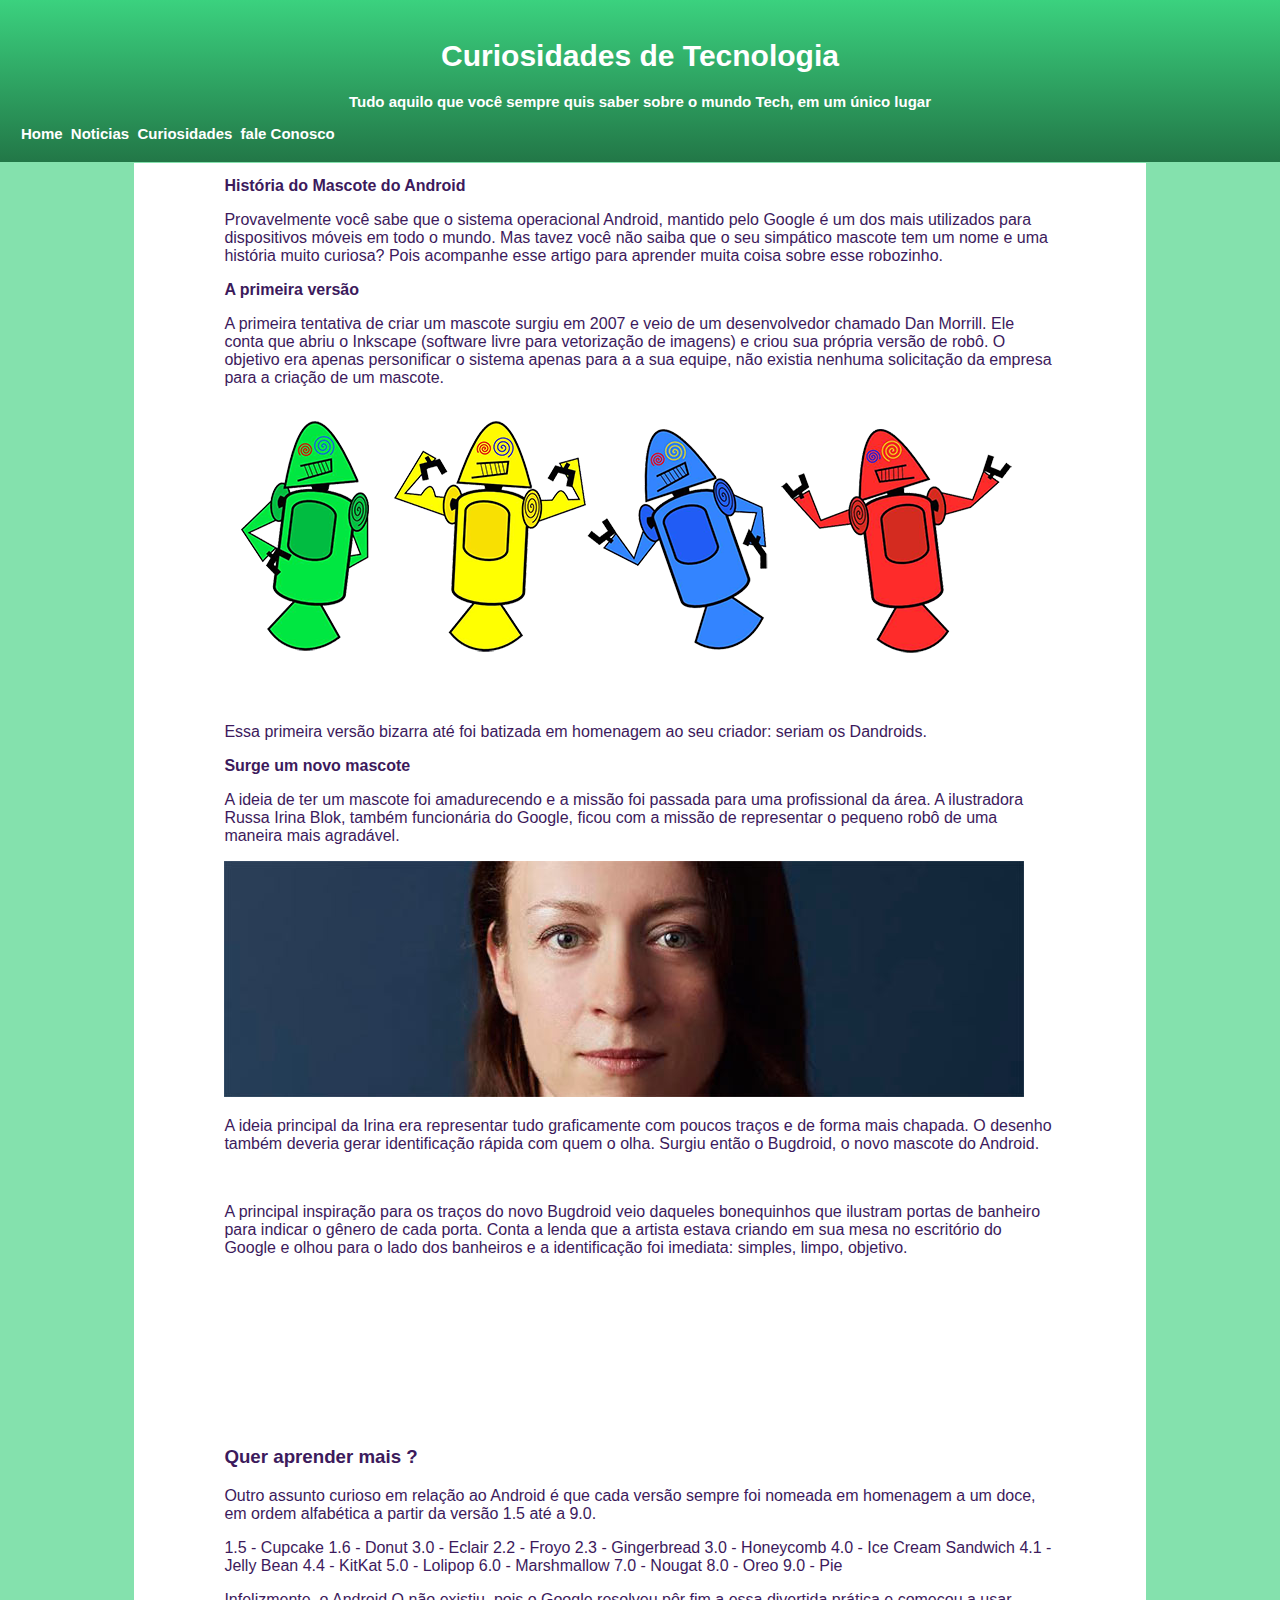
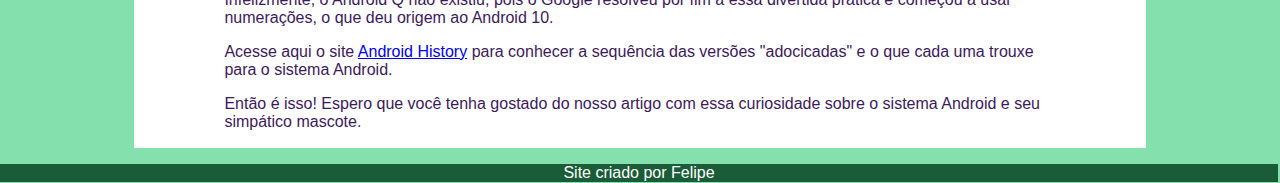
==== index.html @ 37a86e4b "site" ====
<!DOCTYPE html>
<html lang="pt-br">
<head>
    <meta charset="UTF-8">
    <meta name="viewport" content="width=device-width, initial-scale=1.0">
    <title>Curiosidades de Tecnologia</title>

    <style>
        @font-face {
            font-family:'Android' ;
            src: url('fontes/Android.ttf')
            format('truetype');
            font-weight: normal;
            font-style: normal;

    
        }
        
       body {
        
       font: 1em sans-serif;
       background-color:#84E1AD ;

       }  
       h2 {
        font: 1em   Arial, Helvetica sans-serif;
        font-size: 1em;
        font-weight: bold;
        font-style: normal;
        text-decoration: none;
       }
   
       header {

             background-image: linear-gradient(to bottom, #3BD27F, #227747);
             font: bolder 15px Arial;
             
              
              text-align: left;
             color: white;
             padding: 20px 20px;
             margin: -9px;
             border-radius: auto;}


             #principal {
                
                font-size: 2em;
                font-weight: normal;
                font-style: normal;

                text-align: center;
                font: bold 30px Arial;
             }


            nav > a {
                padding: 1px;
                margin: 1px;
                color: white;
                text-decoration: none;
                
                
              
            
                
             }

             .principal{
                color: white;
                text-decoration: none;
                text-align: center;
            

             }
            main {
                
                background-color: white;
                
            
                width:auto ;
                padding: 1px 90px;
                margin-top: 10px;
                margin-bottom: auto;
                margin-left: 10%;
               margin-right: 10%;
                border: auto;
                
               color: #3c1a5c;
               

            
               
               

               
    
            
            

            }
           
         
            


       
  
            
       
            
            
        
        
        
        
        
        
        
            footer {
            background-color: #1A5C38;
            color:white ;
            text-align: center;
            padding: auto;
            
            margin: 0px -6px -16px -8px;
      
        
}

 



       
       
       
    
	
	
	
       
	
	
	
	

    
	
       
    
	


        

    </style>
</head>
<body>
    <header>
        <h1 id="principal">Curiosidades de Tecnologia</h1>
        <p class="principal">
            Tudo aquilo que você sempre quis saber sobre o mundo Tech, em um único lugar
        </p>
        <nav>
           
            <a href="site.html"> Home</a>
            <a href="noticias.html">Noticias</a>
            <a href="curiosidades.html">Curiosidades</a>
            <a href="Fale Conosco.html">fale Conosco</a>

        </nav>
    </header>
    <main>
        <h2>História do Mascote do Android</h2>
        <p>
            Provavelmente você sabe que o sistema operacional Android, mantido pelo Google é um dos mais utilizados para dispositivos móveis em todo o mundo. Mas tavez você não saiba que o seu simpático mascote tem um nome e uma história muito curiosa? Pois acompanhe esse artigo para aprender muita coisa sobre esse robozinho.</p>

            <h2>A primeira versão</h2>
            <p>A primeira tentativa de criar um mascote surgiu em 2007 e veio de um desenvolvedor chamado Dan Morrill. Ele conta que abriu o Inkscape (software livre para vetorização de imagens) e criou sua própria versão de robô. O objetivo era apenas personificar o sistema apenas para a a sua equipe, não existia nenhuma solicitação da empresa para a criação de um mascote.</p>
            
            <picture>
                <source media="(max-width: 350px )" srcset="imagens/dan1.png" type="image/png">

                <source media="(max-width: 400px )" 
                srcset="imagens/dan1.png" type="image/png">

                <source media="(max-width: 450px )" 
                srcset="imagens/dan1.png" type="image/png">

                <source media="(max-width: 1050px )" 
                srcset="imagens/dan1.png" type="image/png">

                <img src="imagens/dan-droids.png" alt="imagem flexivel">
            </picture>
              
            
            
              

          
              
                       
            </p>
                   
            <img src="#" alt="">
            <img src="#" alt="">
            <img src="#" alt="">
            <img src="#" alt="">
            <p>Essa primeira versão bizarra até foi batizada em homenagem ao seu criador: seriam os Dandroids.
            </p>
            <h2>Surge um novo mascote</h2>
            <p>A ideia de ter um mascote foi amadurecendo e a missão foi passada para uma profissional da área. A ilustradora Russa Irina Blok, também funcionária do Google, ficou com a missão de representar o pequeno robô de uma maneira mais agradável.
            </p>
            <picture>
                <source media="(max-width: 600px )"
                 srcset="imagens/pequeno.jpg"
                 type="image/jpg">

                <source media="(max-width: 810px )" srcset="imagens/irina-blok.jpg" 
                type="image/jpg">

                <source media="(max-width: 800px)" srcset="imagens/irina-blok.jpg" type="image/jpg">
                

                

                 
            <img src="imagens/irina-blok.jpg" alt="">
                

                
            </picture>
              
                

                
            <p>A ideia principal da Irina era representar tudo graficamente com poucos traços e de forma mais chapada. O desenho também deveria gerar identificação rápida com quem o olha. Surgiu então o Bugdroid, o novo mascote do Android.</p>
            <img src="#" alt="">
            <p>A principal inspiração para os traços do novo Bugdroid veio daqueles bonequinhos que ilustram portas de banheiro para indicar o gênero de cada porta. Conta a lenda que a artista estava criando em sua mesa no escritório do Google e olhou para o lado dos banheiros e a identificação foi imediata: simples, limpo, objetivo.</p>
            <video src="#"></video>
            <h3>Quer aprender mais ?</h3>
            <p>Outro assunto curioso em relação ao Android é que cada versão sempre foi nomeada em homenagem a um doce, em ordem alfabética a partir da versão 1.5 até a 9.0.</p>
            
                <p>
                    1.5 - Cupcake
                    1.6 - Donut
                    3.0 - Eclair
                    2.2 - Froyo
                    2.3 - Gingerbread
                    3.0 - Honeycomb
                    4.0 - Ice Cream Sandwich
                    4.1 - Jelly Bean
                    4.4 - KitKat
                    5.0 - Lolipop
                    6.0 - Marshmallow
                    7.0 - Nougat
                    8.0 - Oreo
                    9.0 - Pie
                    </p>
                    <p>Infelizmente, o Android Q não existiu, pois o Google resolveu pôr fim a essa divertida prática e começou a usar numerações, o que deu origem ao Android 10.</p>
                    <p>Acesse aqui o site <a href="#">Android History</a> para conhecer a sequência das versões "adocicadas" e o que cada uma trouxe para o sistema Android.</p>
                    <p>Então é isso! Espero que você tenha gostado do nosso artigo com essa curiosidade sobre o sistema Android e seu simpático mascote.</p>
                    
            </h3>
            



    </main>

    <footer>
        <p>Site criado por Felipe</p>
    </footer>
    
    
</body>
</html>
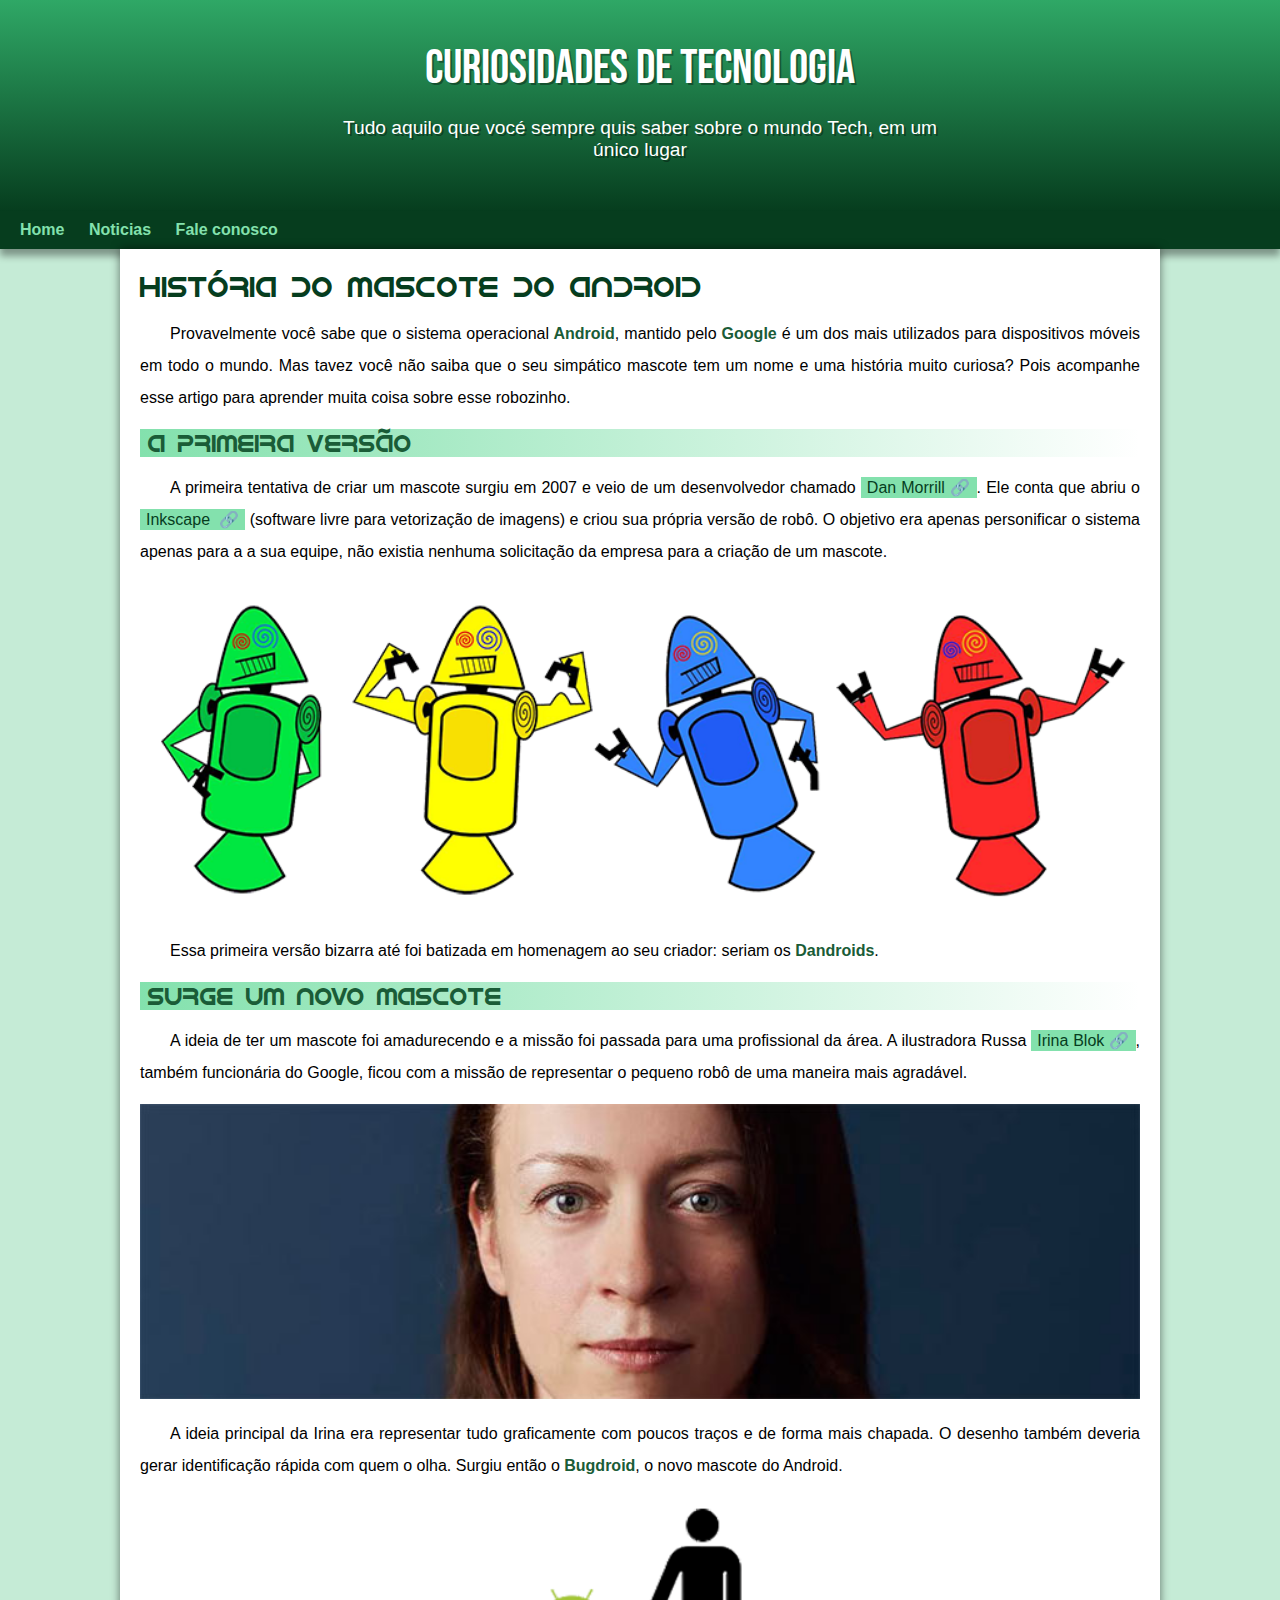
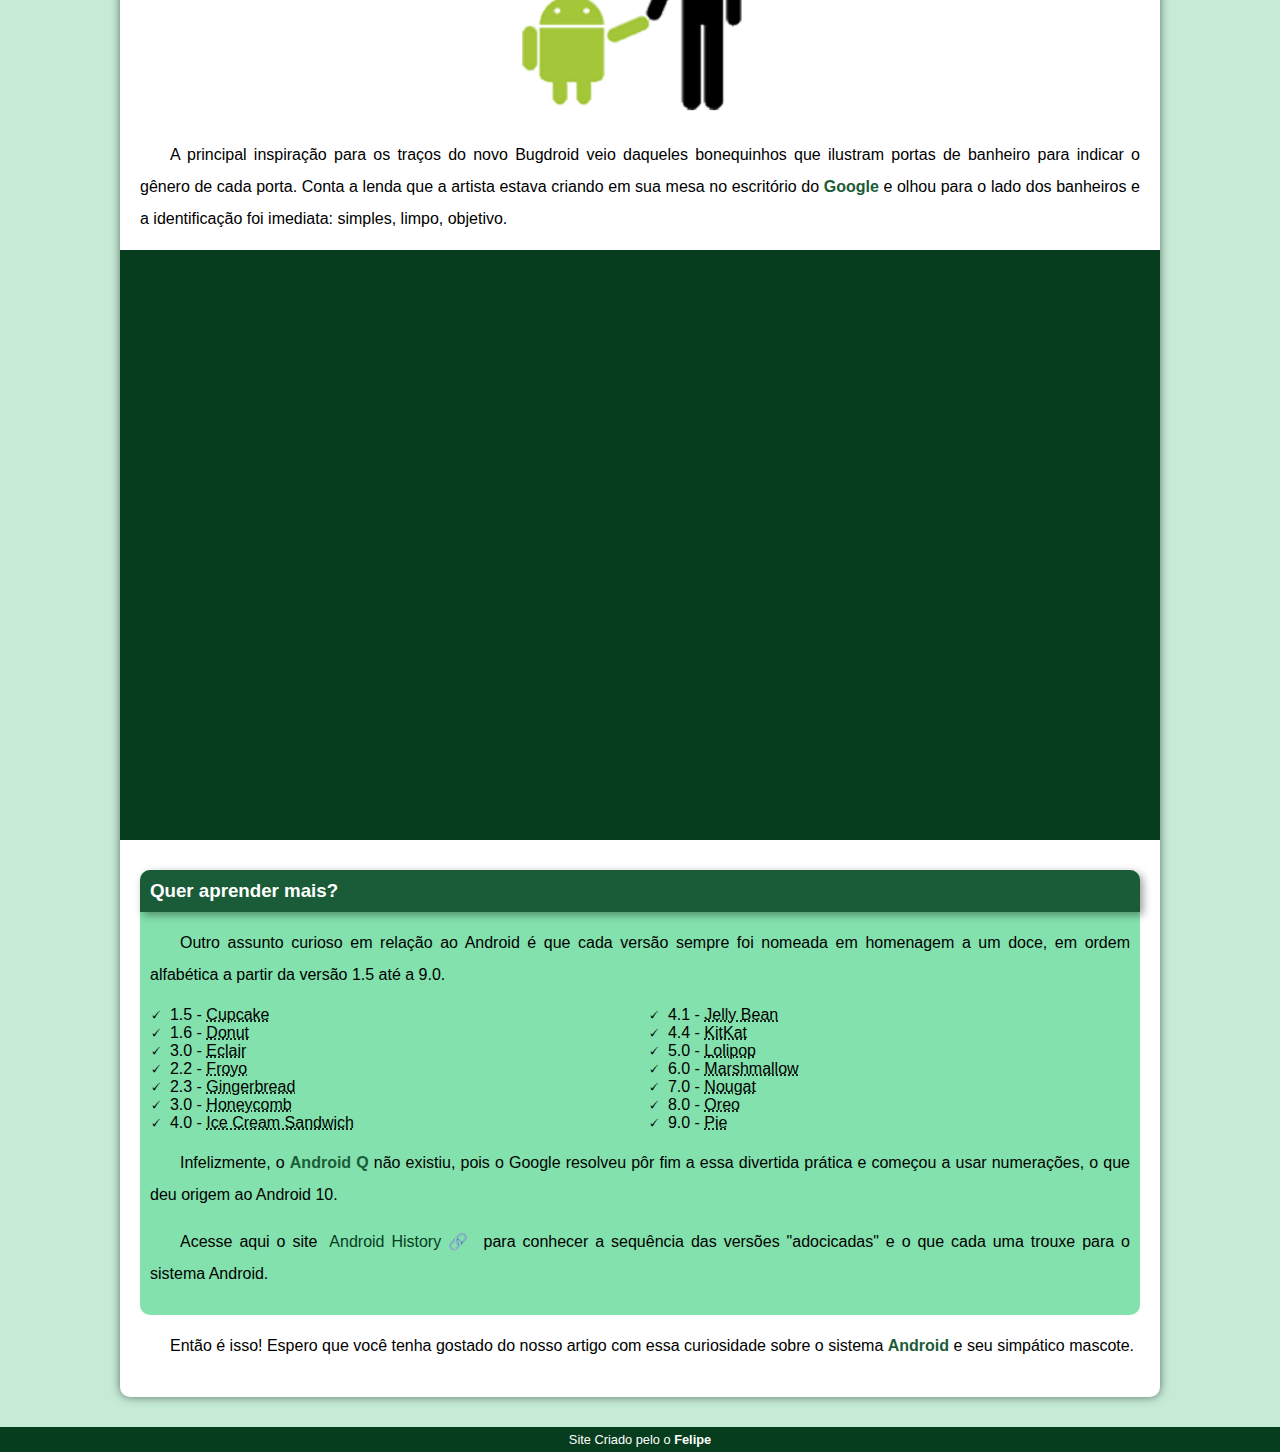
==== commit 727792e3: "a" ====
--- a/index.html
+++ b/index.html
@@ -3,276 +3,161 @@
 <head>
     <meta charset="UTF-8">
     <meta name="viewport" content="width=device-width, initial-scale=1.0">
-    <title>Curiosidades de Tecnologia</title>
+    <title>Site</title>
+    <link rel="shortcut icon" href="imagens/favicon.ico" type="image/x-icon">
+    <link rel="stylesheet" href="estilo/style.css">
+    
+</head>
 
-    <style>
-        @font-face {
-            font-family:'Android' ;
-            src: url('fontes/Android.ttf')
-            format('truetype');
-            font-weight: normal;
-            font-style: normal;
+<body>
+    <header>
+        <h1>Curiosidades De Tecnologia </h1>
+        <p>Tudo aquilo que vocé sempre quis saber sobre o mundo Tech, em um único lugar </p>
+    </header>
+    <nav>
+        <a href="#">Home</a>
+        <a href="#">Noticias</a>
+        <a href="#">Fale conosco</a>
+    </nav>
+    <main>
+        <article>
+        <h1>
+                História do Mascote do Android
+        </h1>
+
+        <p>
+                Provavelmente você sabe que o sistema operacional<strong> Android</strong>, mantido pelo <strong>Google</strong> é um dos mais utilizados para dispositivos móveis em todo o mundo. Mas tavez você não saiba que o seu simpático mascote tem um nome e uma história muito curiosa? Pois acompanhe esse artigo para aprender muita coisa sobre esse robozinho.
+        </p>
+
+        <h2>
+                A primeira versão
+        </h2>
+
+        <p>
+                A primeira tentativa de criar um mascote surgiu em 2007 e veio de um desenvolvedor chamado <a href="https://androidcommunity.com/dan-morrill-shows-us-the-android-mascot-that-almost-was-20130103/" target="_blank" class="externo">Dan Morrill</a>. Ele conta que abriu o <a href="https://inkscape.org/pt-br/" target="_blank" class="externo">Inkscape
+                </a> (software livre para vetorização de imagens) e criou sua própria versão de robô. O objetivo era apenas personificar o sistema apenas para a a sua equipe, não existia nenhuma solicitação da empresa para a criação de um mascote.
+        </p>
+
+            <picture>
+                <source media="(max-width: 770px )" srcset="imagens/dan1.png">
+                <img src="imagens/dan-droids.png"  alt="Primeiro mascote do android"></picture>
+
+                
+        <p>
+                Essa primeira versão bizarra até foi batizada em homenagem ao seu criador: seriam os <strong>Dandroids</strong>.
+        </p>
+
+        <h2>
+                Surge um novo mascote
+        </h2>
+
+        <p>
+                A ideia de ter um mascote foi amadurecendo e a missão foi passada para uma profissional da área. A ilustradora Russa <a href="https://www.irinablok.com/android" target="_blank" class="externo">Irina Blok</a>, também funcionária do Google, ficou com a missão de representar o pequeno robô de uma maneira mais agradável.
+
+        </p>
+
+            <picture>
+                <source media="(max-width: 770px )" srcset="imagens/pequeno.jpg">
+                <img src="imagens/irina-blok.jpg"   alt="criado do bugdroid"></picture>
+
+        <p>
+                A ideia principal da Irina era representar tudo graficamente com poucos traços e de forma mais chapada. O desenho também deveria gerar identificação rápida com quem o olha. Surgiu então o <strong>Bugdroid</strong>, o novo mascote do Android.
+        </p>
 
     
-        }
-        
-       body {
-        
-       font: 1em sans-serif;
-       background-color:#84E1AD ;
-
-       }  
-       h2 {
-        font: 1em   Arial, Helvetica sans-serif;
-        font-size: 1em;
-        font-weight: bold;
-        font-style: normal;
-        text-decoration: none;
-       }
-   
-       header {
-
-             background-image: linear-gradient(to bottom, #3BD27F, #227747);
-             font: bolder 15px Arial;
-             
-              
-              text-align: left;
-             color: white;
-             padding: 20px 20px;
-             margin: -9px;
-             border-radius: auto;}
+                <img src="imagens/bugdroid.png" class="pequeno" alt="bugdroid">
 
 
-             #principal {
+        <p>
+                A principal inspiração para os traços do novo Bugdroid veio daqueles bonequinhos que ilustram portas de banheiro para indicar o gênero de cada porta. Conta a lenda que a artista estava criando em sua mesa no escritório do <strong>Google</strong> e olhou para o lado dos banheiros e a identificação foi imediata: simples, limpo, objetivo.
+        </p>
+
+            <div class="video">
+                <iframe width="560" height="315" src="https://www.youtube.com/embed/l2UDgpLz20M" title="YouTube video player" frameborder="0" allow="accelerometer; autoplay; clipboard-write; encrypted-media; gyroscope; picture-in-picture; web-share" allowfullscreen></iframe>
+        </div>
+            
+             
+
+            <aside>
+                <h3>
+                        Quer aprender mais?
+                </h3>
+                <p>
+                        Outro assunto curioso em relação ao Android é que cada versão sempre foi nomeada em homenagem a um doce, em ordem alfabética a partir da versão 1.5 até a 9.0.
+
+            </p>
+            
+            <ul>
+                    <li>1.5 - <abbr title="Bolo De copo">Cupcake</abbr>
+                    </li>
+                    <li>1.6 - <abbr title="Rosquinha">Donut</abbr>
+
+                    </li>
+                    <li>3.0 - <abbr title="Bomba">Eclair</abbr>
+
+                    </li>
+                    <li>2.2 - <abbr title="Iogurte Congelado">Froyo</abbr>
+
+                    </li>
+                    <li>2.3 - <abbr title="Biscoito de genbribre">Gingerbread</abbr>
+
+                    </li>
+                    <li>3.0 - <abbr title="favo de Mel">Honeycomb</abbr>
+
+                    </li>
+                    <li>4.0 - <abbr title="Sanduiche de sorvete">Ice Cream Sandwich</abbr>
+
+                    </li>
+                    <li>4.1 - <abbr title="Jujuba">Jelly Bean</abbr>
+
+                    </li>
+                    <li>4.4 - <abbr title="KitKat">KitKat</abbr>
+
+                    </li>
+                    <li>5.0 - <abbr title="Pirulito">Lolipop</abbr>
+                    </li>
+                    <li>6.0 - <abbr title="Marsmallow">Marshmallow</abbr>
+
+                    </li>
+                    <li>7.0 - <abbr title="Torrone">Nougat</abbr>
+
+                    </li>
+                    <li>8.0 - <abbr title="Oreo">Oreo</abbr>
+
+                    </li>
+                    <li>9.0 - <abbr title="Torta">Pie</abbr>
+
+                    </li>
+
+            </ul>
                 
-                font-size: 2em;
-                font-weight: normal;
-                font-style: normal;
-
-                text-align: center;
-                font: bold 30px Arial;
-             }
-
-
-            nav > a {
-                padding: 1px;
-                margin: 1px;
-                color: white;
-                text-decoration: none;
-                
-                
-              
+            <p> 
+                    Infelizmente, o <strong>Android Q</strong> não existiu, pois o Google resolveu pôr fim a essa divertida prática e começou a usar numerações, o que deu origem ao Android 10.
+            </p>
             
-                
-             }
-
-             .principal{
-                color: white;
-                text-decoration: none;
-                text-align: center;
-            
-
-             }
-            main {
-                
-                background-color: white;
-                
-            
-                width:auto ;
-                padding: 1px 90px;
-                margin-top: 10px;
-                margin-bottom: auto;
-                margin-left: 10%;
-               margin-right: 10%;
-                border: auto;
-                
-               color: #3c1a5c;
-               
+            <p>
+                    Acesse aqui o site<a href="https://www.android.com/intl/en-uk_/history/#/donut" target="_blank" class="externo"> Android History</a> para conhecer a sequência das versões "adocicadas" e o que cada uma trouxe para o sistema Android.
+            </p>
 
             
-               
-               
+            </aside>
+                
+            <p>
+                 
+                    Então é isso! Espero que você tenha gostado do nosso artigo com essa curiosidade sobre o sistema <strong>Android</strong> e seu simpático mascote.
+            </p>
 
-               
-    
-            
-            
+                       
+        </article>
 
-            }
-           
-         
-            
-
-
-       
-  
-            
-       
-            
-            
-        
-        
-        
-        
-        
-        
-        
-            footer {
-            background-color: #1A5C38;
-            color:white ;
-            text-align: center;
-            padding: auto;
-            
-            margin: 0px -6px -16px -8px;
-      
-        
-}
+    </main>
+    <footer>
+            <p>
+                Site Criado pelo o <a href="https://www.instagram.com/llipe_alls/" target="_blank">Felipe</a>
+            </p>
+    </footer>
 
  
 
-
-
-       
-       
-       
-    
-	
-	
-	
-       
-	
-	
-	
-	
-
-    
-	
-       
-    
-	
-
-
-        
-
-    </style>
-</head>
-<body>
-    <header>
-        <h1 id="principal">Curiosidades de Tecnologia</h1>
-        <p class="principal">
-            Tudo aquilo que você sempre quis saber sobre o mundo Tech, em um único lugar
-        </p>
-        <nav>
-           
-            <a href="site.html"> Home</a>
-            <a href="noticias.html">Noticias</a>
-            <a href="curiosidades.html">Curiosidades</a>
-            <a href="Fale Conosco.html">fale Conosco</a>
-
-        </nav>
-    </header>
-    <main>
-        <h2>História do Mascote do Android</h2>
-        <p>
-            Provavelmente você sabe que o sistema operacional Android, mantido pelo Google é um dos mais utilizados para dispositivos móveis em todo o mundo. Mas tavez você não saiba que o seu simpático mascote tem um nome e uma história muito curiosa? Pois acompanhe esse artigo para aprender muita coisa sobre esse robozinho.</p>
-
-            <h2>A primeira versão</h2>
-            <p>A primeira tentativa de criar um mascote surgiu em 2007 e veio de um desenvolvedor chamado Dan Morrill. Ele conta que abriu o Inkscape (software livre para vetorização de imagens) e criou sua própria versão de robô. O objetivo era apenas personificar o sistema apenas para a a sua equipe, não existia nenhuma solicitação da empresa para a criação de um mascote.</p>
-            
-            <picture>
-                <source media="(max-width: 350px )" srcset="imagens/dan1.png" type="image/png">
-
-                <source media="(max-width: 400px )" 
-                srcset="imagens/dan1.png" type="image/png">
-
-                <source media="(max-width: 450px )" 
-                srcset="imagens/dan1.png" type="image/png">
-
-                <source media="(max-width: 1050px )" 
-                srcset="imagens/dan1.png" type="image/png">
-
-                <img src="imagens/dan-droids.png" alt="imagem flexivel">
-            </picture>
-              
-            
-            
-              
-
-          
-              
-                       
-            </p>
-                   
-            <img src="#" alt="">
-            <img src="#" alt="">
-            <img src="#" alt="">
-            <img src="#" alt="">
-            <p>Essa primeira versão bizarra até foi batizada em homenagem ao seu criador: seriam os Dandroids.
-            </p>
-            <h2>Surge um novo mascote</h2>
-            <p>A ideia de ter um mascote foi amadurecendo e a missão foi passada para uma profissional da área. A ilustradora Russa Irina Blok, também funcionária do Google, ficou com a missão de representar o pequeno robô de uma maneira mais agradável.
-            </p>
-            <picture>
-                <source media="(max-width: 600px )"
-                 srcset="imagens/pequeno.jpg"
-                 type="image/jpg">
-
-                <source media="(max-width: 810px )" srcset="imagens/irina-blok.jpg" 
-                type="image/jpg">
-
-                <source media="(max-width: 800px)" srcset="imagens/irina-blok.jpg" type="image/jpg">
-                
-
-                
-
-                 
-            <img src="imagens/irina-blok.jpg" alt="">
-                
-
-                
-            </picture>
-              
-                
-
-                
-            <p>A ideia principal da Irina era representar tudo graficamente com poucos traços e de forma mais chapada. O desenho também deveria gerar identificação rápida com quem o olha. Surgiu então o Bugdroid, o novo mascote do Android.</p>
-            <img src="#" alt="">
-            <p>A principal inspiração para os traços do novo Bugdroid veio daqueles bonequinhos que ilustram portas de banheiro para indicar o gênero de cada porta. Conta a lenda que a artista estava criando em sua mesa no escritório do Google e olhou para o lado dos banheiros e a identificação foi imediata: simples, limpo, objetivo.</p>
-            <video src="#"></video>
-            <h3>Quer aprender mais ?</h3>
-            <p>Outro assunto curioso em relação ao Android é que cada versão sempre foi nomeada em homenagem a um doce, em ordem alfabética a partir da versão 1.5 até a 9.0.</p>
-            
-                <p>
-                    1.5 - Cupcake
-                    1.6 - Donut
-                    3.0 - Eclair
-                    2.2 - Froyo
-                    2.3 - Gingerbread
-                    3.0 - Honeycomb
-                    4.0 - Ice Cream Sandwich
-                    4.1 - Jelly Bean
-                    4.4 - KitKat
-                    5.0 - Lolipop
-                    6.0 - Marshmallow
-                    7.0 - Nougat
-                    8.0 - Oreo
-                    9.0 - Pie
-                    </p>
-                    <p>Infelizmente, o Android Q não existiu, pois o Google resolveu pôr fim a essa divertida prática e começou a usar numerações, o que deu origem ao Android 10.</p>
-                    <p>Acesse aqui o site <a href="#">Android History</a> para conhecer a sequência das versões "adocicadas" e o que cada uma trouxe para o sistema Android.</p>
-                    <p>Então é isso! Espero que você tenha gostado do nosso artigo com essa curiosidade sobre o sistema Android e seu simpático mascote.</p>
-                    
-            </h3>
-            
-
-
-
-    </main>
-
-    <footer>
-        <p>Site criado por Felipe</p>
-    </footer>
-    
-    
 </body>
 </html>--- a/estilo/style.css
+++ b/estilo/style.css
@@ -0,0 +1,225 @@
+@charset "UTF-8";
+@import url('https://fonts.googleapis.com/css2?family=Bebas+Neue&display=swap');
+
+@font-face {
+    font-family: 'Android';
+    src: url('../fontes/idroid.otf') format('opentype');
+    font-weight: normal;
+}
+
+:root {
+    --cor0:#c5ebd6;
+    --cor1:#83e1ad;
+    --cor2:#3ddc84;
+    --cor3:#2fa866;
+    --cor4:#1a5c37;
+    --cor5:#063d1e;
+    --fonte-padrao:Arial, Verdana, Helvetica, sans-serif;
+    --fonte-destaque: 'Bebas Neue', cursive;
+    --fonte-android: 'Android', cursive;
+}
+* 
+{
+    margin: 0px;
+    padding: 0px;
+}
+
+
+
+body 
+{
+    background-color:var(--cor0);
+    font-family: var(--fonte-padrao);
+}
+a.externo::after 
+{
+content:'\00A0\1F517' ;
+}
+header 
+{
+    background-image: linear-gradient(to bottom, var(--cor3), var(--cor5) );
+    min-height: 150px;
+    text-align: center;
+    padding-top: 40px;
+}
+header h1 
+{
+    
+    color:white;
+    font-family: var(--fonte-destaque);
+    font-size: 3em;
+    font-weight: normal;
+    margin-bottom: 20px;
+    text-shadow: 2px 2px 0px rgba(0, 0, 0, 0.349);
+    
+}
+header > p 
+{
+    font-family: var(--fonte-padrao);
+    font-size: 1.2em;
+    color: white;
+    max-width: 600px;
+    padding-right: 10px;
+    padding-left: 10px;
+    margin: auto;
+    padding-bottom: 50px;
+    text-shadow: 2px 2px 0px rgba(0, 0, 0, 0.349);
+
+}
+nav 
+{
+    background-color: var(--cor5);
+    padding: 10px;
+    box-shadow: 0px 7px 7px rgba(0, 0, 0, 0.363);
+}
+nav a 
+{
+    color: var(--cor1);
+    padding: 10px;
+    border-radius: 5px;
+    text-decoration: none;
+    font-weight: bold;
+    transition-duration: .5s;
+}
+nav > a:hover 
+{
+    background-color: var(--cor3);
+    color: var(--cor5);
+}
+
+main 
+{
+    min-width: 300px;
+    max-width: 1000px;
+    margin: auto;
+    margin-bottom: 30px;
+    background-color: white;
+    padding: 20px;
+    box-shadow: 0px 0px 10px rgba(0, 0, 0, 0.527);
+    border-bottom-left-radius: 10px;
+    border-bottom-right-radius: 10px;
+}
+main h1 
+{
+    color:var(--cor5);
+    font-family: var(--fonte-android);
+    font-weight: normal;
+    font-size: 1.8em;
+
+}
+main h2 
+{
+    font-family: var(--fonte-android);
+    color: var(--cor4);
+    font-size: 1,3em;
+    font-weight: normal;
+    background-image: linear-gradient(to right, var(--cor1), transparent);
+    text-indent: 8px;
+
+
+}
+    
+    
+    main p 
+{
+         margin: 15px 0px;
+        text-align: justify;
+        text-indent: 30px;
+        font-size: 1em;
+        line-height: 2em;
+    
+
+}
+main strong 
+{
+    color: var(--cor4);
+    font-weight: bolder;
+    
+}
+main a 
+{
+    text-decoration: none;
+    
+    font-size: bold;
+    color: var(--cor5);
+    background-color: var(--cor1);
+    padding: 2px 6px;
+
+}
+main a :hover
+{
+    text-decoration: underline;
+    color: var(--cor4);
+}
+main img 
+{
+    width: 100%;
+}
+main img.pequeno 
+{
+    max-width: 350px;
+    display: block;
+    margin: auto;
+}
+div.video
+{
+    background-color: var(--cor5);
+    margin: 0px -20px 30px -20px;
+    padding: 20px;
+    padding-bottom: 57%;
+
+    position: relative;
+}
+div.video > iframe
+{
+    position: absolute;
+    top: 5%;
+    left: 5%;
+    width: 90%;
+    height: 90%;
+
+
+}
+aside 
+{
+    background-color: var(--cor1);
+    padding: 10px;
+    border-radius: 10px;
+
+}
+aside > h3
+{
+    background-color: var(--cor4);
+    color: white;
+    padding: 10px;
+    margin: -10px -10px 0px -10px;
+    border-radius: 10px 10px 0px  0px;
+    box-shadow: 3px 3px 8px rgba(0, 0, 0, 0.397);
+
+}
+aside > ul
+{
+    list-style-type: '\1F5F8\00A0\00A0';
+    list-style-position: inside;
+    columns: 2;
+}
+footer 
+{
+    background-color: var(--cor5);
+    color: white;
+    text-align: center;
+    font-size: 0.8em;
+    padding: 5px;
+}
+footer  a 
+{
+    color: white;
+    font-weight: bolder;
+    text-decoration: none;
+}
+ footer a:hover 
+ {
+    text-decoration: underline;
+    color: var(--cor1);
+ }
+
